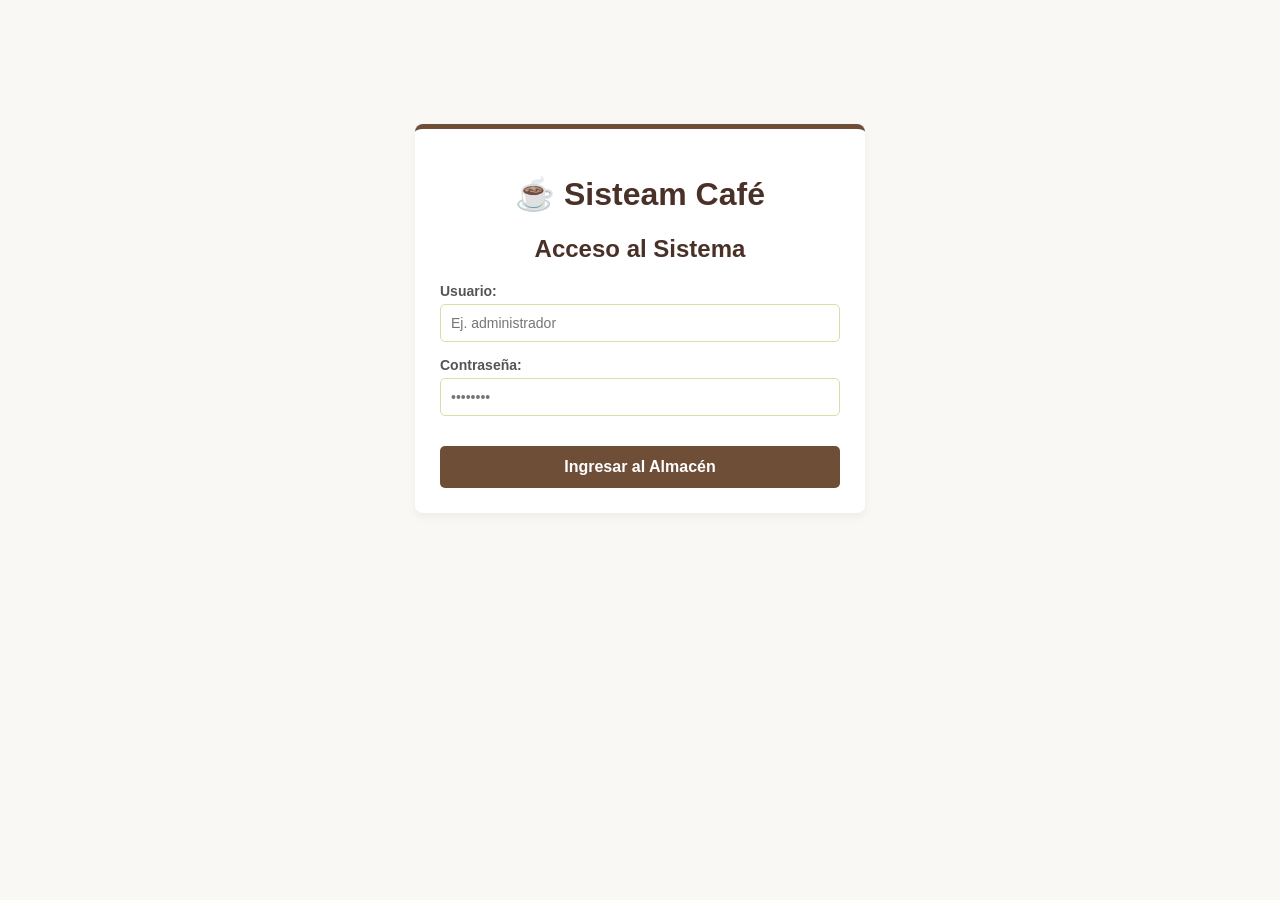
==== login.html @ 52ecae80 "Add files via upload" ====
<!DOCTYPE html>
<html lang="es">
<head>
    <meta charset="UTF-8">
    <meta name="viewport" content="width=device-width, initial-scale=1.0">
    <title>Sisteam Café - Acceso</title>
    <link rel="stylesheet" href="/style.css">
</head>
<body>
    <div class="container" style="margin-top: 10%; max-width: 400px;">
        <h1>☕ Sisteam Café</h1>
        <h2 style="margin-bottom: 20px;">Acceso al Sistema</h2>
        <form id="formLogin">
            <div class="form-group" style="margin-bottom: 15px;">
                <label>Usuario:</label>
                <input type="text" id="user" placeholder="Ej. administrador" required>
            </div>
            <div class="form-group" style="margin-bottom: 20px;">
                <label>Contraseña:</label>
                <input type="password" id="pass" placeholder="••••••••" required>
            </div>
            <button type="submit">Ingresar al Almacén</button>
        </form>
    </div>

    <script>
        document.getElementById('formLogin').addEventListener('submit', (e) => {
            e.preventDefault();
            const user = document.getElementById('user').value;
            const pass = document.getElementById('pass').value;

            // Validación local simple para la demostración académica
            if (user === "admin" && pass === "1234") {
            alert("🎉 Acceso concedido. ¡Bienvenido!");
            window.location.href = "Secciones/index.html"; 
            } else {
                alert("❌ Usuario o contraseña incorrectos.");
            }
        });
    </script>
</body>
</html>
---- style.css ----
/* Estilos Generales */
body { 
    font-family: 'Segoe UI', Tahoma, Geneva, Verdana, sans-serif; 
    background-color: #faf8f5; 
    color: #333; 
    margin: 20px; 
}

.container { 
    max-width: 700px; 
    background: white; 
    padding: 25px; 
    margin: auto; 
    border-radius: 8px; 
    box-shadow: 0 4px 10px rgba(0,0,0,0.05); 
    border-top: 5px solid #6f4e37; 
}

h1, h2 { 
    color: #4a3128; 
    text-align: center; 
}

/* Sistema de Rejilla para Formularios */
.form-grid { 
    display: grid; 
    grid-template-columns: 1fr 1fr; 
    gap: 15px; 
    margin-bottom: 20px; 
}

.form-group { 
    display: flex; 
    flex-direction: column; 
}

.full-width { 
    grid-column: span 2; 
}

label { 
    margin-bottom: 5px; 
    font-weight: bold; 
    color: #555; 
    font-size: 14px; 
}

input, select { 
    padding: 10px; 
    border: 1px solid #dcdca4; 
    border-radius: 5px; 
    font-size: 14px; 
    background: #fff; 
}

input:focus, select:focus {
    border-color: #8b5a2b;
    outline: none;
}

/* Botones */
button { 
    width: 100%; 
    padding: 12px; 
    background-color: #6f4e37; 
    color: white; 
    border: none; 
    border-radius: 5px; 
    font-size: 16px; 
    cursor: pointer; 
    font-weight: bold; 
    margin-top: 10px; 
}

button:hover { 
    background-color: #5a3d2a; 
}

/* Barra de Navegación */
.nav-bar { 
    background-color: #4a3128; 
    padding: 15px; 
    text-align: center; 
    margin-bottom: 25px; 
    border-radius: 4px; 
    box-shadow: 0 4px 6px rgba(0,0,0,0.1);
}

.nav-bar a { 
    color: #dcdca4; 
    margin: 0 15px; 
    text-decoration: none; 
    font-weight: bold; 
}

.nav-bar .active { 
    color: white; 
}

/* Contenedor de Listas y Tarjetas */
.card-list {
    margin-top: 30px;
}

.card { 
    background: #faf8f5; 
    border-left: 5px solid #6f4e37; 
    padding: 15px; 
    margin-bottom: 12px; 
    border-radius: 4px; 
    display: flex; 
    justify-content: space-between; 
    align-items: center; 
    box-shadow: 0 2px 4px rgba(0,0,0,0.05);
}

.card-info {
    flex-grow: 1;
}

.card-info h4 {
    margin: 0 0 5px 0; 
    color: #4a3128;
}

.card-info p {
    margin: 2px 0; 
    font-size: 13px; 
    color: #555;
}

.btn-delete { 
    width: auto;
    background-color: #c93b2b; 
    padding: 6px 12px; 
    font-size: 12px;
    margin-top: 0;
}

.btn-delete:hover { 
    background-color: #a72e22; 
}
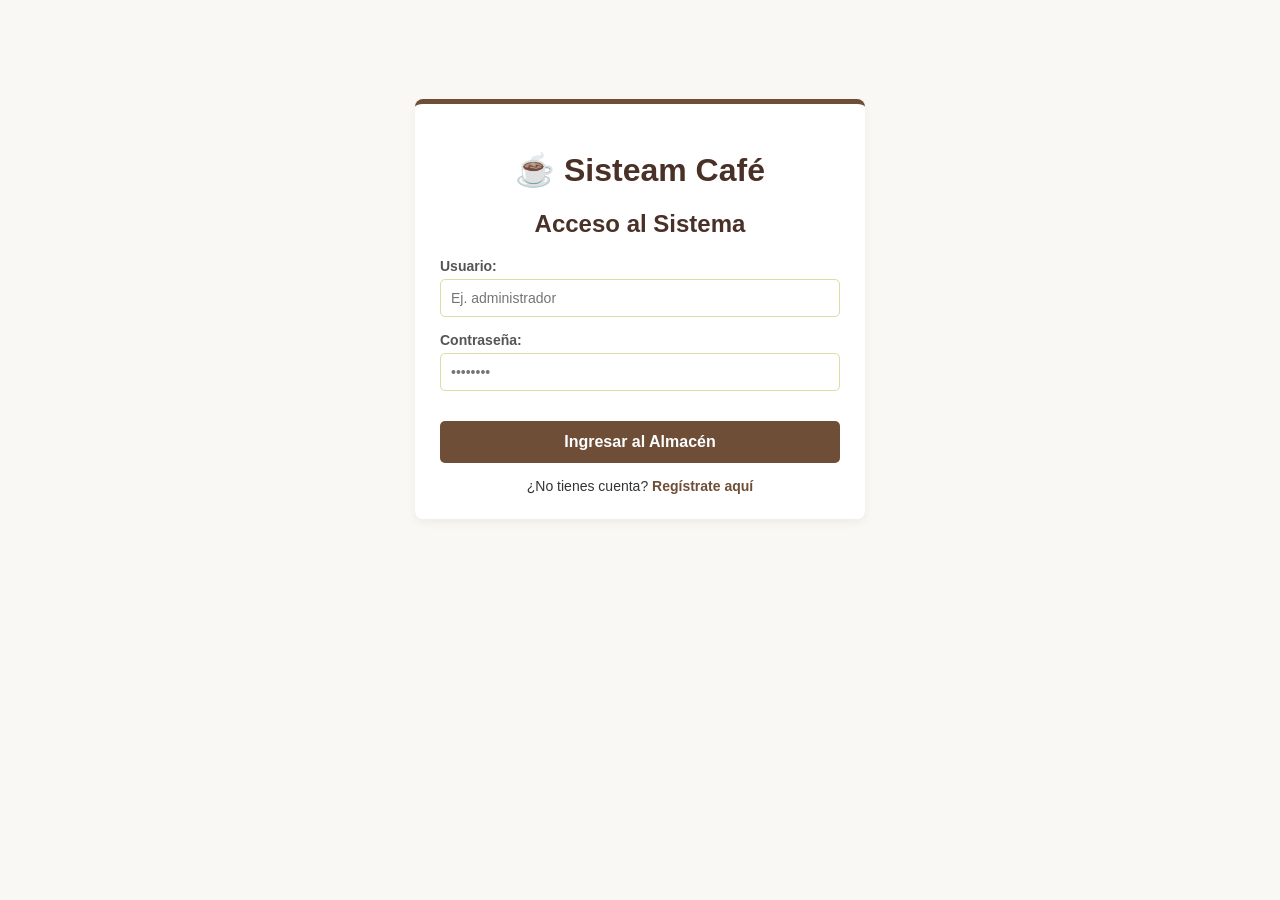
==== commit a8785236: "Add files via upload" ====
--- a/login.html
+++ b/login.html
@@ -4,39 +4,139 @@
     <meta charset="UTF-8">
     <meta name="viewport" content="width=device-width, initial-scale=1.0">
     <title>Sisteam Café - Acceso</title>
-    <link rel="stylesheet" href="/style.css">
+    <link rel="stylesheet" href="style.css">
 </head>
 <body>
-    <div class="container" style="margin-top: 10%; max-width: 400px;">
+    <div class="container" style="margin-top: 8%; max-width: 400px;">
         <h1>☕ Sisteam Café</h1>
-        <h2 style="margin-bottom: 20px;">Acceso al Sistema</h2>
-        <form id="formLogin">
-            <div class="form-group" style="margin-bottom: 15px;">
-                <label>Usuario:</label>
-                <input type="text" id="user" placeholder="Ej. administrador" required>
+        
+        <div id="containerLogin">
+            <h2 style="margin-bottom: 20px;">Acceso al Sistema</h2>
+            <form id="formLogin">
+                <div class="form-group" style="margin-bottom: 15px;">
+                    <label>Usuario:</label>
+                    <input type="text" id="user" placeholder="Ej. administrador" required>
+                </div>
+                <div class="form-group" style="margin-bottom: 20px;">
+                    <label>Contraseña:</label>
+                    <input type="password" id="pass" placeholder="••••••••" required>
+                </div>
+                <button type="submit">Ingresar al Almacén</button>
+            </form>
+            <div class="toggle-form">
+                ¿No tienes cuenta? <a onclick="cambiarFormulario('registro')">Regístrate aquí</a>
             </div>
-            <div class="form-group" style="margin-bottom: 20px;">
-                <label>Contraseña:</label>
-                <input type="password" id="pass" placeholder="••••••••" required>
+        </div>
+
+        <div id="containerRegistro" class="hidden">
+            <h2 style="margin-bottom: 20px;">Crear Nuevo Usuario</h2>
+            <form id="formRegistro">
+                <div class="form-group" style="margin-bottom: 15px;">
+                    <label>Nombre de Usuario:</label>
+                    <input type="text" id="regUser" placeholder="Ej. miguel_mendoza" required>
+                </div>
+                <div class="form-group" style="margin-bottom: 15px;">
+                    <label>Contraseña:</label>
+                    <input type="password" id="regPass" placeholder="Mínimo 4 caracteres" required>
+                </div>
+                <div class="form-group" style="margin-bottom: 20px;">
+                    <label>Confirmar Contraseña:</label>
+                    <input type="password" id="regPassConfirm" placeholder="Repita la contraseña" required>
+                </div>
+                <button type="submit" style="background-color: #4a3128;">Registrar Usuario</button>
+            </form>
+            <div class="toggle-form">
+                ¿Ya tienes una cuenta? <a onclick="cambiarFormulario('login')">Inicia sesión</a>
             </div>
-            <button type="submit">Ingresar al Almacén</button>
-        </form>
+        </div>
     </div>
 
     <script>
-        document.getElementById('formLogin').addEventListener('submit', (e) => {
+        // 🔄 Función para alternar visiblemente entre Login y Registro
+        function cambiarFormulario(tipo) {
+            const loginSection = document.getElementById('containerLogin');
+            const registroSection = document.getElementById('containerRegistro');
+            
+            if (tipo === 'registro') {
+                loginSection.classList.add('hidden');
+                registroSection.classList.remove('hidden');
+                document.getElementById('formRegistro').reset();
+            } else {
+                registroSection.classList.add('hidden');
+                loginSection.classList.remove('hidden');
+                document.getElementById('formLogin').reset();
+            }
+        }
+
+        // 💾 Inicializar Administrador Maestro por defecto en LocalStorage
+        function inicializarUsuarios() {
+            let usuarios = JSON.parse(localStorage.getItem('usuarios_sistema')) || [];
+            
+            // Si la memoria está vacía, registramos al admin clásico por defecto
+            if (usuarios.length === 0) {
+                usuarios.push({ user: "admin", pass: "1234" });
+                localStorage.setItem('usuarios_sistema', JSON.stringify(usuarios));
+            }
+        }
+
+        // 📝 Procesar el registro de un nuevo usuario
+        document.getElementById('formRegistro').addEventListener('submit', function(e) {
             e.preventDefault();
-            const user = document.getElementById('user').value;
-            const pass = document.getElementById('pass').value;
+            
+            const nuevoUser = document.getElementById('regUser').value.trim();
+            const nuevoPass = document.getElementById('regPass').value;
+            const passConfirm = document.getElementById('regPassConfirm').value;
 
-            // Validación local simple para la demostración académica
-            if (user === "admin" && pass === "1234") {
-            alert("🎉 Acceso concedido. ¡Bienvenido!");
-            window.location.href = "Secciones/index.html"; 
+            // Validaciones básicas de seguridad académica
+            if (nuevoPass.length < 4) {
+                alert("⚠️ La contraseña debe tener al menos 4 caracteres.");
+                return;
+            }
+
+            if (nuevoPass !== passConfirm) {
+                alert("❌ Las contraseñas ingresadas no coinciden.");
+                return;
+            }
+
+            let usuarios = JSON.parse(localStorage.getItem('usuarios_sistema')) || [];
+
+            // Verificar si el nombre de usuario ya está tomado
+            const existe = usuarios.some(u => u.user.toLowerCase() === nuevoUser.toLowerCase());
+            if (existe) {
+                alert("❌ Lo sentimos, ese nombre de usuario ya está registrado.");
+                return;
+            }
+
+            // Guardar el nuevo usuario en el arreglo del LocalStorage
+            usuarios.push({ user: nuevoUser, pass: nuevoPass });
+            localStorage.setItem('usuarios_sistema', JSON.stringify(usuarios));
+
+            alert("🎉 ¡Usuario creado con éxito! Ahora puedes iniciar sesión.");
+            cambiarFormulario('login'); // Regresa al login automáticamente
+        });
+
+        // 🔑 Procesar el inicio de sesión contrastando con LocalStorage
+        document.getElementById('formLogin').addEventListener('submit', function(e) {
+            e.preventDefault();
+            
+            const usuarioIngresado = document.getElementById('user').value.trim();
+            const passwordIngresada = document.getElementById('pass').value;
+
+            let usuarios = JSON.parse(localStorage.getItem('usuarios_sistema')) || [];
+
+            // Buscar si existe un objeto con las credenciales exactas
+            const usuarioValido = usuarios.find(u => u.user === usuarioIngresado && u.pass === passwordIngresada);
+
+            if (usuarioValido) {
+                alert("🎉 Acceso concedido. ¡Bienvenido al almacén!");
+                window.location.href = "Secciones/index.html"; // Redirección relativa directa a tus módulos
             } else {
-                alert("❌ Usuario o contraseña incorrectos.");
+                alert("❌ Usuario o contraseña incorrectos. Intente de nuevo.");
             }
         });
+
+        // Ejecutar configuración inicial al cargar la página
+        window.onload = inicializarUsuarios;
     </script>
 </body>
 </html>
--- a/style.css
+++ b/style.css
@@ -139,4 +139,22 @@
 
 .btn-delete:hover { 
     background-color: #a72e22; 
+}
+/* Estilos para el cambio dinámico entre login y registro */
+.toggle-form {
+    text-align: center;
+    margin-top: 15px;
+    font-size: 14px;
+}
+.toggle-form a {
+    color: #6f4e37;
+    font-weight: bold;
+    text-decoration: none;
+    cursor: pointer;
+}
+.toggle-form a:hover {
+    text-decoration: underline;
+}
+.hidden {
+    display: none;
 }
